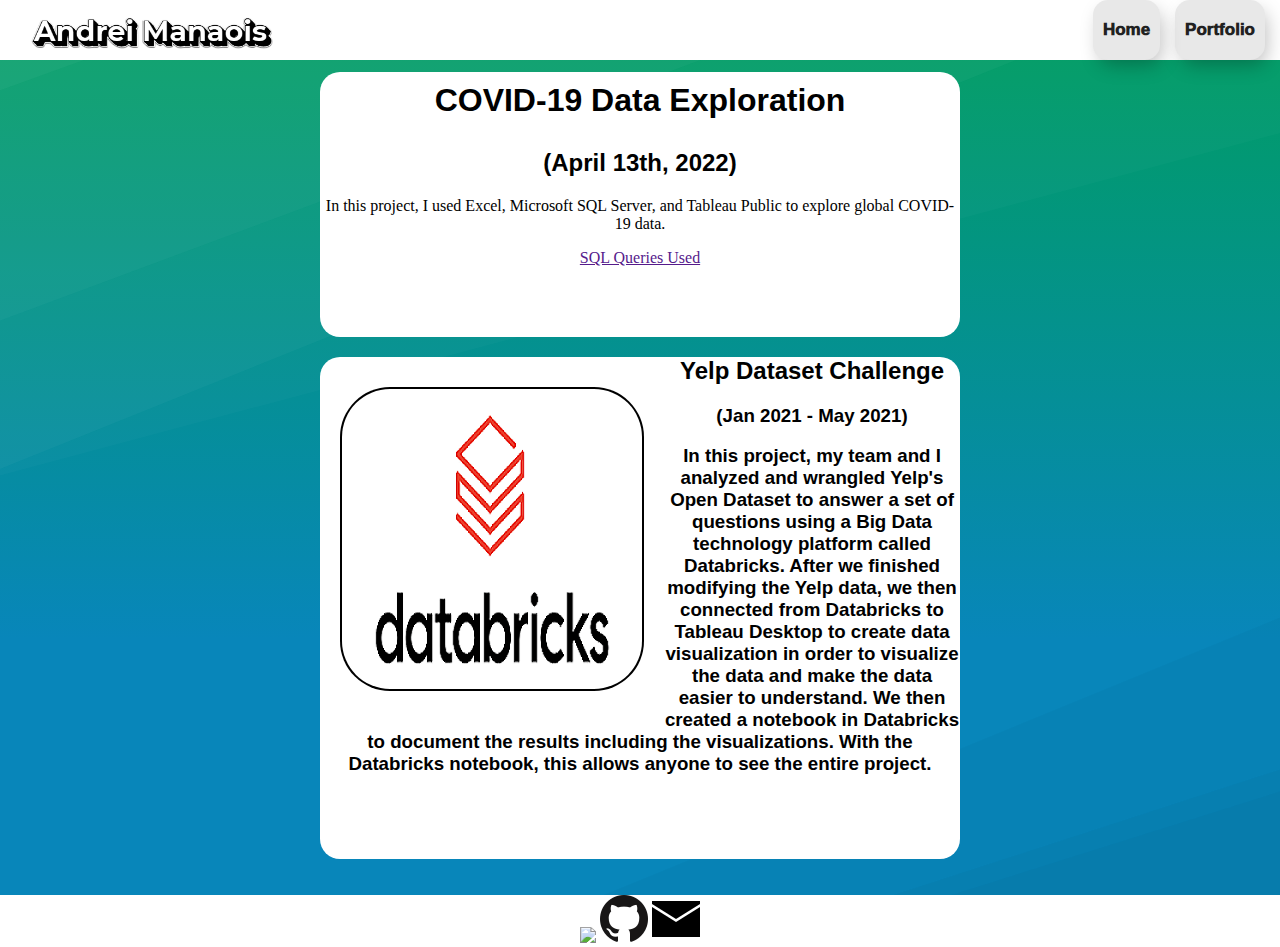
==== Portfolio.html @ ac1f7e7a "Add files via upload" ====
<!DOCTYPE html>
<html lang="en">
<head>
    <meta charset="UTF-8">
    <meta http-equiv="X-UA-Compatible" content="IE=edge">
    <meta name="viewport" content="width=device-width, initial-scale=1.0">
    <title>Portfolio</title>
    <link rel="stylesheet" type="text/css" href="portfolio.css">
</head>
<body>
    
    <nav>
        <ul>
            <li><a href = "Portfolio.html" id = "home">Portfolio</a></li>
            <li><a href = "index.html" id = "home">Home</a></li>
            <li><a href = "index.html"><img id = "logo" src = "logo.png" width = "300px"></a></li>
        </ul>
    </nav>
    <br>
    <br>
    <br>
    <br>
    <div class = "project1">
    <h1>COVID-19 Data Exploration</h1>
    <h2>(April 13th, 2022)</h2>
    <p>In this project, I used Excel, Microsoft SQL Server, and Tableau Public to explore global COVID-19 data.</p>
    <a href = "">SQL Queries Used</a>
    <div class='tableauPlaceholder' id='viz1650680853376' style='position: relative'><noscript><a href='#'><img alt='Dashboard 1 ' src='https:&#47;&#47;public.tableau.com&#47;static&#47;images&#47;CO&#47;COVID19Dashboard_16506661415230&#47;Dashboard1&#47;1_rss.png' style='border: none' /></a></noscript><object class='tableauViz'  style='display:none;'><param name='host_url' value='https%3A%2F%2Fpublic.tableau.com%2F' /> <param name='embed_code_version' value='3' /> <param name='site_root' value='' /><param name='name' value='COVID19Dashboard_16506661415230&#47;Dashboard1' /><param name='tabs' value='no' /><param name='toolbar' value='yes' /><param name='static_image' value='https:&#47;&#47;public.tableau.com&#47;static&#47;images&#47;CO&#47;COVID19Dashboard_16506661415230&#47;Dashboard1&#47;1.png' /> <param name='animate_transition' value='yes' /><param name='display_static_image' value='yes' /><param name='display_spinner' value='yes' /><param name='display_overlay' value='yes' /><param name='display_count' value='yes' /><param name='language' value='en-US' /></object></div>                <script type='text/javascript'>                    var divElement = document.getElementById('viz1650680853376');                    var vizElement = divElement.getElementsByTagName('object')[0];                    if ( divElement.offsetWidth > 800 ) { vizElement.style.width='100%';vizElement.style.height=(divElement.offsetWidth*0.75)+'px';} else if ( divElement.offsetWidth > 500 ) { vizElement.style.width='100%';vizElement.style.height=(divElement.offsetWidth*0.75)+'px';} else { vizElement.style.width='100%';vizElement.style.height='1277px';}                     var scriptElement = document.createElement('script');                    scriptElement.src = 'https://public.tableau.com/javascripts/api/viz_v1.js';                    vizElement.parentNode.insertBefore(scriptElement, vizElement);                </script>
</div>

<div class = "project2">
    <a href = "https://databricks-prod-cloudfront.cloud.databricks.com/public/4027ec902e239c93eaaa8714f173bcfc/3176022103664252/3434546260180179/2543239707676089/latest.html">
    <img id = "pic3" src = "Databricks logo.png"></a>
    <h2><a href= "https://databricks-prod-cloudfront.cloud.databricks.com/public/4027ec902e239c93eaaa8714f173bcfc/3176022103664252/3434546260180179/2543239707676089/latest.html" id = "link">Yelp Dataset Challenge</a></h2>
    <h3>(Jan 2021 - May 2021)</h3>
    <h3>In this project, my team and I analyzed and wrangled Yelp's Open Dataset to answer a set of questions using a Big Data technology platform called Databricks. After we finished modifying the Yelp data, we then connected from Databricks to Tableau Desktop to create data visualization in order to visualize the data and make the data easier to understand. We then created a notebook in Databricks to document the results including the visualizations. With the Databricks notebook, this allows anyone to see the entire project.</h3>
</div>
<br>
<br>

<div class = "social">
    <a href = "https://www.linkedin.com/in/andrei-bonn-manaois/">
    <img src="https://img.icons8.com/ios-filled/50/000000/linkedin.png"/></a>
    <a href = "https://github.com/Ocgz">
    <img src = "github.png"></a>
    <a href = mailto:andrei.manaois@gmail.com>
    <img src ="email.png"></a>
    </a>
</div>
</body>
</html>
---- portfolio.css ----
body {
    background-image:url(background.svg);
    background-size:cover;
    background-repeat:repeat;
    background-attachment: fixed;
    margin: 0;
}

h1 {
    background-color: white;
    padding: 10px;
    width: fit-content;
    margin: auto;
    border-radius: 20px;
}


#logo {
    float: left;
}


#home {
    float: right;
    margin-right: 15px;
    font-family:'Franklin Gothic Medium', 'Arial Narrow', Arial, sans-serif;
    padding: 20px 10px;
    border: unset;
    border-radius: 15px;
    color: #212121;
    z-index: 1;
    background: #e8e8e8;
    position: relative;
    font-weight: 1000;
    font-size: 17px;
    -webkit-box-shadow: 4px 8px 19px -3px rgba(0,0,0,0.27);
    box-shadow: 4px 8px 19px -3px rgba(0,0,0,0.27);
    transition: all 250ms;
    overflow: hidden;
   }
   
   #home::before {
    content: "";
    position: absolute;
    top: 0;
    left: 0;
    height: 100%;
    width: 0;
    border-radius: 15px;
    background-color: #212121;
    z-index: -1;
    -webkit-box-shadow: 4px 8px 19px -3px rgba(0,0,0,0.27);
    box-shadow: 4px 8px 19px -3px rgba(0,0,0,0.27);
    transition: all 250ms
   }
   
   #home:hover {
    color: #e8e8e8;
   }
   
   #home:hover::before {
    width: 100%;
   }

nav ul {
    list-style-type: none;
    float: right;
    width: 100%;
    margin: 0px;
    padding: 0px;
    background-color: white;
    border: 0px;
}

nav li a {
    display: block;
    color: black;
    text-align: center;
    text-decoration: none;
}

nav li a:hover {
    background-color: grey;
    border-radius: 50%;
}

.profile {
    text-align: center;
    width: 100%;
}

#profile_pic {
    border-radius: 75px;
    text-align: center;
    margin-left: auto;
    margin-right: auto;
    margin-top: 50px;
}


/* if a div has both an image and text */

.project1, .project2, .project3 {
    width: 50%;
    margin-left: auto;
    margin-right: auto;
    clear: both;
    text-align: center;
}

.project1 {
    background-color: white;
    border-radius: 20px;
    padding-bottom: 70px;
}

.project2 {
    background-color: white;
    border-radius: 20px;
    padding-bottom: 65px;
}

.project3 {
    background-color: white;
    border-radius: 20px;
    padding-bottom: 110px;
}
.project1 li, .project2 li, .project3 li, h1, h2, h3 {
    color: black;
    font-family:Verdana, Geneva, Tahoma, sans-serif;
}

.project1 ul, .project2 ul, .project3 ul {
    margin: 10px;
    text-align: center;
}


.project1 li, .project2 li, .project3 li {
    text-align: left; 
    width: 100%
}

#pic1, #pic2, #pic3 {
    float: left;
    margin: 30px 20px;
    border-radius: 50px;
    padding: 2px;
    background-color: black;
}

#link {
    text-decoration: none;
    color: black;
}

#link:hover {
    background-color: gold;
    font-size: 24px;
}

.resume {
    float: none;
    clear: both;
    text-align: center;
    color: white;
    font-size: 20px;
}

.resume a {
    color: white;
}

.resume a:hover {
    background-color: black;
    font-size: 20px;
}

.social {
    text-align: center;
    background: white;
}

.social img:hover {
    width: 52px;
    text-align: center;
}
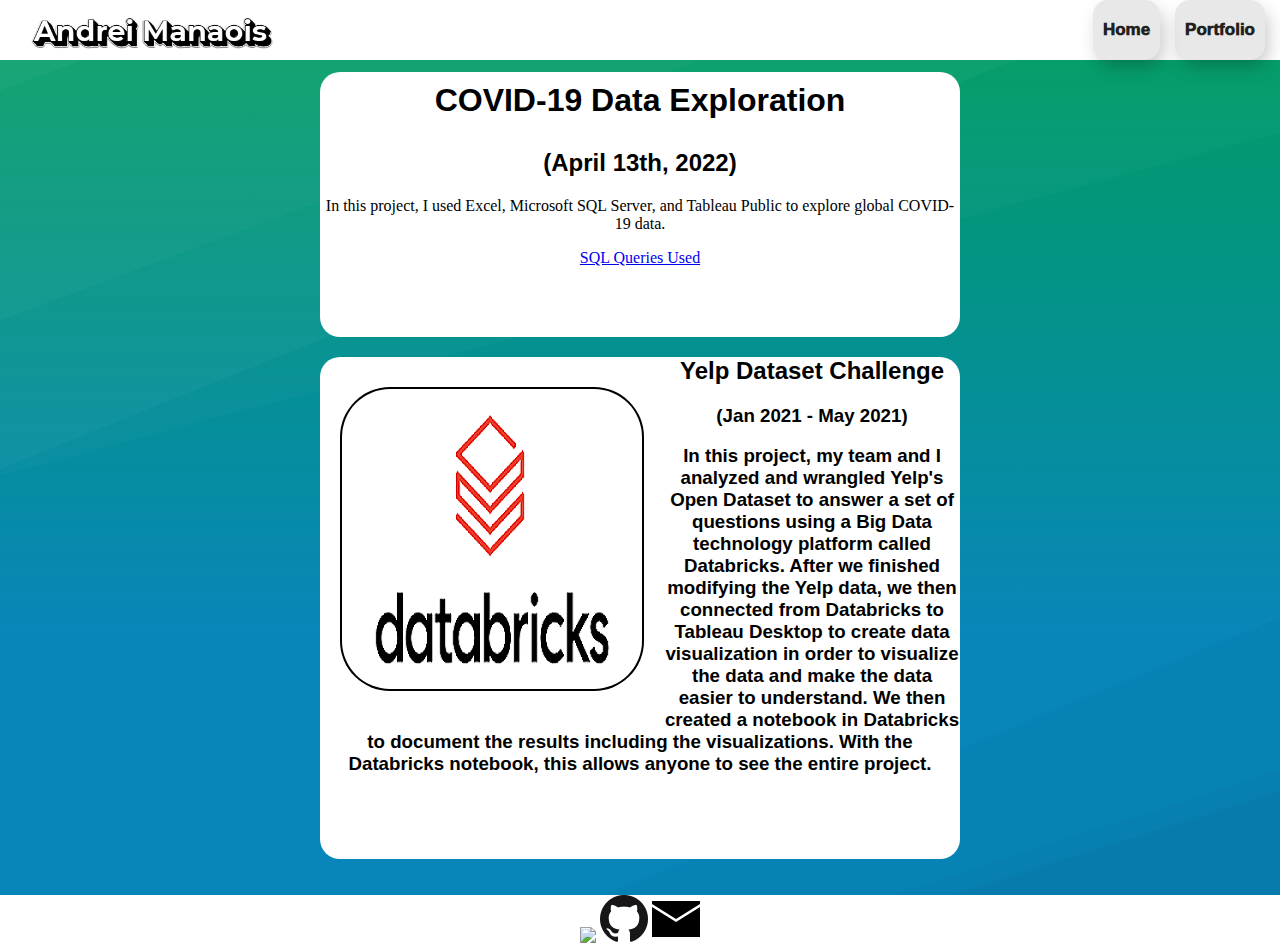
==== commit 3398eb1c: "Update Portfolio.html" ====
--- a/Portfolio.html
+++ b/Portfolio.html
@@ -24,7 +24,7 @@
     <h1>COVID-19 Data Exploration</h1>
     <h2>(April 13th, 2022)</h2>
     <p>In this project, I used Excel, Microsoft SQL Server, and Tableau Public to explore global COVID-19 data.</p>
-    <a href = "">SQL Queries Used</a>
+    <a href = "https://github.com/Ocgz/AM.github.io/blob/main/COVID19Sql.sql">SQL Queries Used</a>
     <div class='tableauPlaceholder' id='viz1650680853376' style='position: relative'><noscript><a href='#'><img alt='Dashboard 1 ' src='https:&#47;&#47;public.tableau.com&#47;static&#47;images&#47;CO&#47;COVID19Dashboard_16506661415230&#47;Dashboard1&#47;1_rss.png' style='border: none' /></a></noscript><object class='tableauViz'  style='display:none;'><param name='host_url' value='https%3A%2F%2Fpublic.tableau.com%2F' /> <param name='embed_code_version' value='3' /> <param name='site_root' value='' /><param name='name' value='COVID19Dashboard_16506661415230&#47;Dashboard1' /><param name='tabs' value='no' /><param name='toolbar' value='yes' /><param name='static_image' value='https:&#47;&#47;public.tableau.com&#47;static&#47;images&#47;CO&#47;COVID19Dashboard_16506661415230&#47;Dashboard1&#47;1.png' /> <param name='animate_transition' value='yes' /><param name='display_static_image' value='yes' /><param name='display_spinner' value='yes' /><param name='display_overlay' value='yes' /><param name='display_count' value='yes' /><param name='language' value='en-US' /></object></div>                <script type='text/javascript'>                    var divElement = document.getElementById('viz1650680853376');                    var vizElement = divElement.getElementsByTagName('object')[0];                    if ( divElement.offsetWidth > 800 ) { vizElement.style.width='100%';vizElement.style.height=(divElement.offsetWidth*0.75)+'px';} else if ( divElement.offsetWidth > 500 ) { vizElement.style.width='100%';vizElement.style.height=(divElement.offsetWidth*0.75)+'px';} else { vizElement.style.width='100%';vizElement.style.height='1277px';}                     var scriptElement = document.createElement('script');                    scriptElement.src = 'https://public.tableau.com/javascripts/api/viz_v1.js';                    vizElement.parentNode.insertBefore(scriptElement, vizElement);                </script>
 </div>
 
@@ -48,4 +48,4 @@
     </a>
 </div>
 </body>
-</html>+</html>
